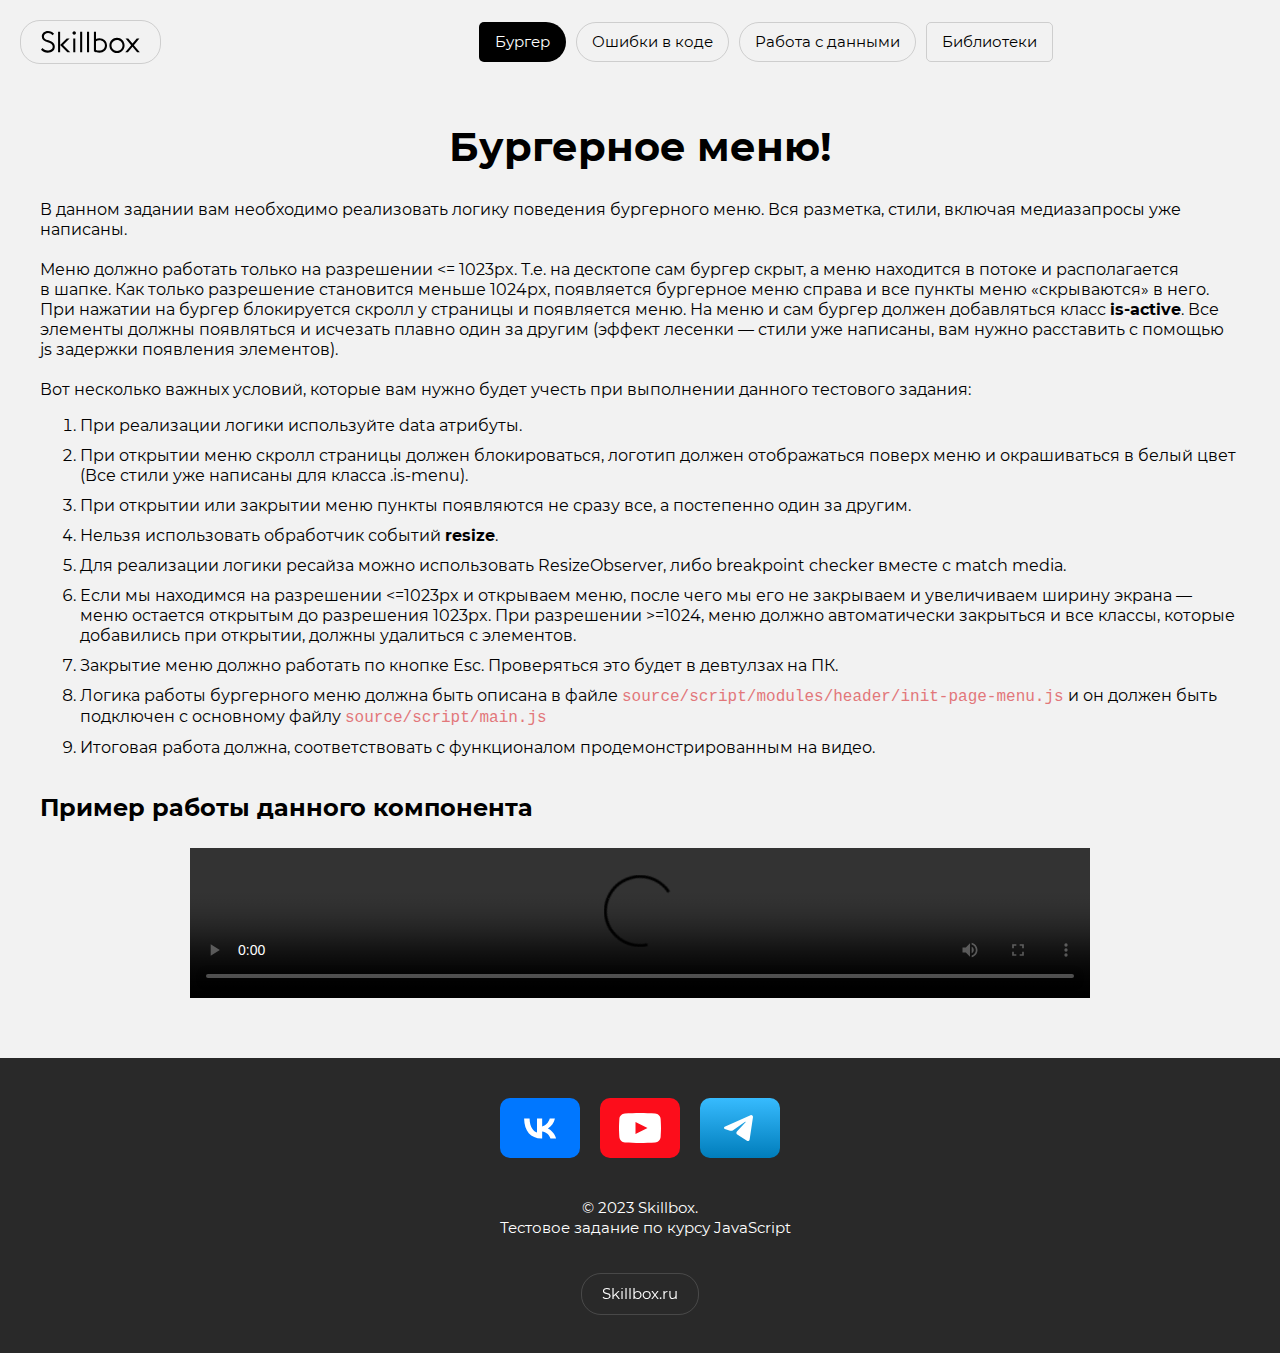
==== burger.html @ a6f4af72 "add" ====
<!doctype html>
<html lang="ru">
<head>
  <meta charset="UTF-8">
  <meta name="viewport"
        content="width=device-width, user-scalable=no, initial-scale=1.0, maximum-scale=1.0, minimum-scale=1.0">
  <meta http-equiv="X-UA-Compatible" content="ie=edge">
  <link rel="apple-touch-icon" sizes="180x180" href="/assets/apple-touch-icon-CLQ2KQKN.png" />
  <link rel="icon" type="image/png" sizes="32x32" href="/assets/favicon-32x32-XQFJK32F.png" />
  <link rel="icon" type="image/png" sizes="16x16" href="/assets/favicon-16x16-Bjxjph1Z.png" />
  <link rel="manifest" href="/assets/site-B9Ae890R.webmanifest" crossorigin="use-credentials" />
  <title>Skillbox - Тестовое задание по JavaScript</title>
  <script type="module" crossorigin src="/assets/main-OylJgavL.js"></script>
  <link rel="stylesheet" crossorigin href="/assets/main-CWY7431A.css">
</head>
<body>
<div class="wrapper">
  <header class="header">
    <div class="container">
      <div class="header__content">
        <a class="header__logo link" href="index.html" aria-label="Переход на главную"
           data-header-logo="data-header-logo">
          <svg width="99" height="22" viewBox="0 0 99 22" fill="none" xmlns="http://www.w3.org/2000/svg">
            <path fill-rule="evenodd" clip-rule="evenodd"
                  d="M13.7959 15.6815C13.7959 19.1368 11.0442 21.6426 6.67334 21.6426C4.1389 21.5724 1.73709 20.4944 0 18.6476L1.46179 17.0309C2.82998 18.3336 4.43982 19.5997 6.64441 19.5997C9.0932 19.5997 11.7334 18.2264 11.7334 15.7606C11.7334 13.7126 10.1057 12.3767 6.68525 11.3233C2.78744 10.1321 0.807471 8.51546 0.807471 5.47617C0.807471 2.46836 3.35326 0 6.9805 0C9.68966 0 11.3846 1.15462 13.0344 2.63003L11.5973 4.2254C10.1508 2.94399 8.77242 2.07526 7.0809 2.07526C4.98267 2.07526 2.91166 3.42814 2.91166 5.37577C2.91166 7.14046 3.92589 8.26446 7.50633 9.36037C10.7856 10.3703 13.7959 11.9351 13.7959 15.6806V15.6815ZM31.488 1.99285C31.488 2.94049 32.256 3.70871 33.2034 3.70871C33.6584 3.70893 34.0948 3.52823 34.4165 3.20639C34.7383 2.88456 34.9189 2.44799 34.9187 1.99285C34.9187 1.04521 34.1507 0.276995 33.2034 0.276995C32.256 0.276995 31.488 1.04521 31.488 1.99285ZM48.0876 0.628674H46.0199V21.3037H48.0876V0.628674ZM52.9131 20.6155C52.9131 20.6155 54.186 21.6493 58.4267 21.6493L58.4241 21.6485C62.6104 21.6485 66.0079 18.587 66.0079 14.4042C66.0079 10.2213 62.6129 7.17183 58.4267 7.17183C57.2392 7.14003 56.0603 7.38105 54.9807 7.87634V0.628674H52.9131V20.6155ZM68.4219 14.4223C68.4216 18.607 71.8138 21.9996 75.9988 22.0001C80.184 22.0001 83.577 18.6078 83.5774 14.4229C83.5774 10.2382 80.1849 6.84586 75.9999 6.8457C71.815 6.84555 68.4222 10.2377 68.4219 14.4223ZM96.115 21.3101H98.8139L92.8468 14.2028L98.4115 7.53711H95.7279L91.5016 12.5998L87.2541 7.53711H84.5552L90.1598 14.2121L84.2344 21.3101H86.9172L91.5042 15.8152L96.115 21.3101ZM76.0118 8.89146C73.7799 8.89112 71.7675 10.2354 70.9133 12.2973C70.059 14.3593 70.531 16.7328 72.1092 18.311C73.6874 19.8892 76.061 20.3613 78.1229 19.507C80.1849 18.6527 81.5292 16.6404 81.5288 14.4085C81.5283 11.3617 79.0586 8.89193 76.0118 8.89146ZM58.4264 9.24374C57.1917 9.2611 55.9908 9.65017 54.9804 10.3602V18.8937C56.0513 19.4142 57.2378 19.6515 58.4264 19.583C61.4708 19.583 63.94 17.4556 63.94 14.4134C63.94 11.3712 61.4683 9.24289 58.4239 9.24289L58.4264 9.24374ZM39.1289 0.628906H41.1965V21.3039H39.1289V0.628906ZM26.3769 21.3055L19.1445 14.0731L25.6919 7.52148H28.6155L22.0681 14.0731L29.3005 21.3055H26.3769ZM17.0704 0.628674V21.3037H19.138V0.628674H17.0704ZM32.2422 21.3055H34.3098V7.52148H32.2422V21.3055Z"
                  fill="currentColor"/>
          </svg>
        </a>
        <button class="header__sandwich sandwich" type="button" aria-label="Переключатель отображения меню"
                aria-pressed="false" data-sandwich="data-sandwich">
          <span class="sandwich__menu"></span>
        </button>
        <nav class="main-nav" data-main-nav="nav">
          <ul class="main-nav__list">
            <li class="main-nav__item" data-nav-item="item">
              <span class="main-nav__link link link--radius-right is-active">Бургер</span>
            </li>
            <li class="main-nav__item" data-nav-item="item">
              <a class="main-nav__link link" href="review.html">Ошибки в коде</a>
            </li>
            <li class="main-nav__item" data-nav-item="item">
              <a class="main-nav__link link" href="data.html">Работа с данными</a>
            </li>
            <li class="main-nav__item" data-nav-item="item">
              <a class="main-nav__link link link--radius-small" href="library.html">Библиотеки</a>
            </li>
          </ul>
        </nav>
      </div>
    </div>
  </header>
  <main>
    <section class="page-content">
      <div class="container">
        <h1 class="page-content__title">Бургерное меню!</h1>
        <div class="page-content__text-block">
          <p>В&nbsp;данном задании вам необходимо реализовать логику поведения бургерного меню. Вся разметка,&nbsp;стили, включая медиазапросы уже написаны.</p>
          <p>Меню должно работать только на&nbsp;разрешении &lt;= 1023px. Т.е.&nbsp;на&nbsp;десктопе сам бургер скрыт, а&nbsp;меню находится в&nbsp;потоке и&nbsp;располагается в&nbsp;шапке. Как только разрешение становится меньше 1024px, появляется бургерное меню справа и&nbsp;все пункты меню &laquo;скрываются&raquo; в&nbsp;него. При нажатии на&nbsp;бургер блокируется скролл у&nbsp;страницы и&nbsp;появляется меню. На&nbsp;меню и&nbsp;сам бургер должен добавляться класс <b>is-active</b>. Все элементы должны появляться и исчезать плавно один за&nbsp;другим (эффект лесенки&nbsp;&mdash; стили уже написаны, вам нужно расставить с&nbsp;помощью js&nbsp;задержки появления элементов).
          </p>
          <!-- <p>При закрытии бургерного меню необходимо разблокировать прокрутку страницы и плавно скрыть меню вместе со всеми пунктами. Для этого удаляем класс <b>"is-active"</b> как у бургера, так и у меню.</p> -->
          <!-- <p>Если мы&nbsp;находимся на&nbsp;разрешении &lt;=1023px и&nbsp;открываем меню, после чего мы&nbsp;его не&nbsp;закрываем и&nbsp;увеличиваем ширину экрана&nbsp;&mdash; меню остается открытым до&nbsp;разрешения 1023px. При разрешении &gt;=1024, меню должно автоматически закрыться и&nbsp;все классы, которые добавились при открытии, должны удалиться с&nbsp;элементов.</p> -->
          <!-- <p>Не смотря на то что меню работает только на мобильной версии, но вам все равно нужно реализовать закрытие его по кнопке Esc. Проверяться это будет в девтулзах на ПК.</p> -->
          <p>Вот несколько важных условий, которые вам нужно будет учесть при выполнении данного тестового задания:</p>
          <ol>
            <li>При реализации логики используйте data атрибуты.</li>
            <li>При открытии меню скролл страницы должен блокироваться, логотип должен отображаться поверх меню и окрашиваться в белый цвет (Все стили уже написаны для класса .is-menu).</li>
            <li>При открытии или закрытии меню пункты появляются не сразу все, а постепенно один за другим.</li> 
            <li>Нельзя использовать обработчик событий <b>resize</b>.</li>
            <li>Для реализации логики ресайза можно использовать ResizeObserver, либо breakpoint checker вместе с match media.</li>
            <li>Если мы&nbsp;находимся на&nbsp;разрешении &lt;=1023px и&nbsp;открываем меню, после чего мы&nbsp;его не&nbsp;закрываем и&nbsp;увеличиваем ширину экрана&nbsp;&mdash; меню остается открытым до&nbsp;разрешения 1023px. При разрешении &gt;=1024, меню должно автоматически закрыться и&nbsp;все классы, которые добавились при открытии, должны удалиться с&nbsp;элементов.</li>
            <li>Закрытие меню должно работать по кнопке Esc. Проверяться это будет в девтулзах на ПК.</li>
            <li>Логика работы бургерного меню должна быть описана в файле <code>source/script/modules/header/init-page-menu.js</code> и он должен быть подключен с основному файлу <code>source/script/main.js</code></li>
            <li>Итоговая работа должна, соответствовать с функционалом продемонстрированным на видео.</li>
          </ol>
          <h2>Пример работы данного компонента</h2>
          <video src="/assets/video-burger-C1At4PEX.mp4" controls></video>
        </div>
      </div>
    </section>
  </main>
  <footer class="footer">
    <div class="container">
      <ul class="social">
        <li class="social__item">
          <a class="social__link" href="https://vk.com/skillbox_education">
            <svg width="48" height="48" viewBox="0 0 48 48" fill="none" xmlns="http://www.w3.org/2000/svg">
              <path d="M25.5401 34.5796C14.6001 34.5796 8.3601 27.0796 8.1001 14.5996H13.5801C13.7601 23.7596 17.8001 27.6396 21.0001 28.4396V14.5996H26.1601V22.4996C29.3201 22.1596 32.6401 18.5596 33.7601 14.5996H38.9201C38.4981 16.6534 37.6568 18.598 36.4489 20.3118C35.241 22.0255 33.6924 23.4716 31.9001 24.5596C33.9007 25.5537 35.6678 26.9608 37.0848 28.688C38.5017 30.4152 39.5362 32.4232 40.1201 34.5796H34.4401C33.916 32.7066 32.8507 31.03 31.3777 29.7599C29.9048 28.4898 28.0898 27.6826 26.1601 27.4396V34.5796H25.5401Z"
                    fill="white"/>
            </svg>
          </a>
        </li>
        <li class="social__item">
          <a class="social__link social__link--youtube" href="https://www.youtube.com/channel/UC2FJq-Rr7v4SlKAoM7x0ZhA">
            <svg width="48" height="48" viewBox="0 0 48 48" fill="none" xmlns="http://www.w3.org/2000/svg">
              <path fill-rule="evenodd" clip-rule="evenodd"
                    d="M8.9167 9.47017C5.94592 9.61735 3.55956 11.9435 3.36676 14.9117C3.18205 17.7554 3 21.2545 3 24C3 26.7455 3.18205 30.2446 3.36676 33.0883C3.55956 36.0565 5.94592 38.3827 8.9167 38.5298C13.2186 38.743 19.3672 39 24 39C28.6328 39 34.7814 38.743 39.0833 38.5298C42.0541 38.3827 44.4404 36.0565 44.6332 33.0883C44.818 30.2446 45 26.7455 45 24C45 21.2545 44.818 17.7554 44.6332 14.9117C44.4404 11.9435 42.0541 9.61735 39.0833 9.47017C34.7814 9.25704 28.6328 9 24 9C19.3672 9 13.2186 9.25704 8.9167 9.47017ZM31.5 24L19.5 30V18L31.5 24Z"
                    fill="white"/>
            </svg>
          </a>
        </li>
        <li class="social__item">
          <a class="social__link social__link--telegram" href="tg://resolve?domain=skillboxru">
            <svg width="48" height="48" viewBox="0 0 48 48" fill="none" xmlns="http://www.w3.org/2000/svg">
              <path d="M36.9757 13.2449C37.2016 11.749 35.8135 10.5683 34.5155 11.1523L8.66123 22.7833C7.73035 23.2021 7.79844 24.6468 8.76391 24.9618L14.0957 26.7015C15.1133 27.0336 16.2152 26.8619 17.1038 26.2329L29.1246 17.7234C29.4871 17.4668 29.8822 17.9949 29.5725 18.322L20.9197 27.4629C20.0803 28.3496 20.2469 29.8521 21.2566 30.5009L30.9444 36.7257C32.0309 37.4239 33.4288 36.7225 33.632 35.3771L36.9757 13.2449Z"
                    fill="white"/>
            </svg>
          </a>
        </li>
      </ul>
      <p class="footer__copyright">© 2023 Skillbox. Тестовое&nbsp;задание&nbsp;по&nbsp;курсу&nbsp;JavaScript</p>
      <a class="footer__link" target="_blank" href="https://skillbox.ru">Skillbox.ru</a>
    </div>
  </footer>
</div>
</body>
</html>
---- assets/main-CWY7431A.css ----
code[class*=language-],pre[class*=language-]{background:0 0;color:#ccc;font-family:Consolas,Monaco,Andale Mono,Ubuntu Mono,monospace;font-size:20px;-moz-hyphens:none;-ms-hyphens:none;-webkit-hyphens:none;hyphens:none;line-height:1.5;-moz-tab-size:4;-o-tab-size:4;tab-size:4;text-align:left;white-space:pre;word-break:normal;word-spacing:normal;word-wrap:normal}pre[class*=language-]{margin:40px auto;overflow:auto;padding:1em}pre{display:flex;width:100%}:not(pre)>code[class*=language-],pre[class*=language-]{background:#2d2d2d}:not(pre)>code[class*=language-]{border-radius:.3em;padding:.1em;white-space:normal}.token.block-comment,.token.cdata,.token.comment,.token.doctype,.token.prolog{color:#999}.token.punctuation{color:#ccc}.token.attr-name,.token.deleted,.token.namespace,.token.tag{color:#e2777a}.token.function-name{color:#6196cc}.token.boolean,.token.function,.token.number{color:#f08d49}.token.class-name,.token.constant,.token.property,.token.symbol{color:#f8c555}.token.atrule,.token.builtin,.token.important,.token.keyword,.token.selector{color:#cc99cd}.token.attr-value,.token.char,.token.regex,.token.string,.token.variable{color:#7ec699}.token.entity,.token.operator,.token.url{color:#67cdcc}.token.bold,.token.important{font-weight:700}.token.italic{font-style:italic}.token.entity{cursor:help}.token.inserted{color:green}pre[class*=language-].line-numbers{counter-reset:linenumber;padding-left:3.8em;position:relative}pre[class*=language-].line-numbers>code{position:relative;white-space:inherit}.line-numbers .line-numbers-rows{border-right:1px solid #999;font-size:100%;left:-3.8em;letter-spacing:-1px;pointer-events:none;position:absolute;top:0;-moz-user-select:none;-ms-user-select:none;-webkit-user-select:none;user-select:none;width:3em}.line-numbers-rows>span{counter-increment:linenumber;display:block}.line-numbers-rows>span:before{color:#999;content:counter(linenumber);display:block;padding-right:.8em;text-align:right}@font-face{font-family:Montserrat;src:url(/assets/montserrat-regular-CoHeiDok.woff2) format("woff2"),url(/assets/montserrat-regular-CAIlaRU4.woff) format("woff");font-weight:400;font-style:normal;font-display:swap}@font-face{font-family:Montserrat;src:url(/assets/montserrat-bold--KnpE353.woff2) format("woff2"),url(/assets/montserrat-bold-CD1a36A8.woff) format("woff");font-weight:700;font-style:normal;font-display:swap}*,*:before,*:after{box-sizing:border-box}html,body{margin:0;padding:0;min-height:100vh}html{font-style:normal;font-weight:400;font-size:16px;line-height:24px;font-family:Montserrat,Arial,sans-serif;color:#000;-webkit-font-smoothing:antialiased;-moz-osx-font-smoothing:grayscale;text-rendering:optimizeLegibility}body{width:100%;height:100%;background-color:#f2f2f2}a{color:#000;text-decoration:none}img,video{display:block;max-width:100%;height:auto}button,[type=button],[type=reset],[type=submit]{-webkit-appearance:none;-moz-appearance:none;appearance:none}.wrapper{position:relative;display:flex;flex-direction:column;min-height:100vh;min-height:calc(100 * var(--vh, 1vh))}.wrapper .header,.wrapper .footer{flex-shrink:0}.wrapper main{flex-grow:1}.visually-hidden{position:absolute;width:1px;height:1px;margin:-1px;padding:0;overflow:hidden;white-space:nowrap;border:0;clip:rect(0 0 0 0);clip-path:inset(100%)}.scroll-lock-ios{position:fixed;overflow:hidden}.scroll-lock{overflow:hidden}.no-scrollbar{-ms-overflow-style:none;scrollbar-width:none}.no-scrollbar::-webkit-scrollbar{display:none}.no-transition{transition:none!important}.js-focus-visible :focus:not(.focus-visible){outline:none}.container{width:100%;max-width:1440px;margin:0 auto;padding:0 40px}@media (max-width: 1023px){.container{padding:0 24px}}@media (max-width: 767px){.container{padding:0 16px}}.link{border:1px solid rgba(0,0,0,.15);border-radius:20px;font-size:15px;line-height:20px;padding:9px 15px;transition:all .3s ease}.link--radius-right{border-radius:5px 20px 20px 5px}.link--radius-small{border-radius:5px}@media (hover: hover){.link[href]:hover{background-color:#000;color:#fff}}.link.is-active{background-color:#000;color:#fff}.link--underline{position:relative}.link--underline:before{position:absolute;left:0;bottom:-5px;width:100%;height:3px;content:"";background-color:#00000026;transition:opacity .3s ease}@media (max-width: 767px){.link--underline:before{bottom:-5px;height:2px}}@media (hover: hover),screen and (min-width: 0�){.link--underline[href]:hover:before{opacity:0}}.link--no-border{border:none}.link--big{padding:0;font-size:60px;line-height:65px}@media (max-width: 767px){.link--big{font-size:40px;line-height:45px}}.header{padding:20px 0}.header .container{padding:0 20px}.header__content{align-items:center;display:flex;justify-content:space-between}.header__logo{font-weight:600;flex-shrink:0;line-height:20px;display:flex;padding:10px 20px}.header__logo.is-menu{border:1px solid rgba(255,255,255,.15);color:#fff;z-index:25}.main-nav{flex-grow:1;margin:0 0 0 25.65%}@media (max-width: 1023px){.main-nav{background-color:#000;bottom:0;display:flex;flex-direction:column;left:0;opacity:0;margin:0;padding:100px 20px 20px;position:fixed;pointer-events:none;top:0;transition:all .3s ease;right:0;visibility:hidden;z-index:20}}.main-nav.is-active{opacity:1;pointer-events:all;visibility:visible}.main-nav .main-nav__item.is-active{opacity:1;transform:translate(0)}.main-nav__list{display:flex;list-style:none;margin:0;padding:0}@media (max-width: 1023px){.main-nav__list{flex-direction:column;height:100%;overflow-y:auto;padding:80px 0 0}}.main-nav__item{margin:0 10px 0 0}@media (max-width: 1023px){.main-nav__item{margin:0;opacity:0;transition:transform ease-out .15s,opacity ease-out .15s;transform:translate(-15px)}}@media (max-width: 1023px){.main-nav__item:not(:last-child){margin:0 0 26px}}.main-nav__link{color:#000;display:flex}@media (max-width: 1023px){.main-nav__link{color:#fff;font-size:30px;line-height:36px;padding:0}}.sandwich{align-items:center;background-color:transparent;display:none;padding:0;position:relative;z-index:25}@media (max-width: 1023px){.sandwich{border:1px solid rgba(0,0,0,.15);border-radius:5px;display:flex;height:40px;position:relative;transition:all .3s ease;width:40px}}.sandwich.is-active{border:1px solid rgba(255,255,255,.15)}.sandwich.is-active .sandwich__menu{background-color:#0000}.sandwich.is-active .sandwich__menu:after{background-color:#fff;top:0;transform:rotate(45deg);transition:background-color .3s,top .3s cubic-bezier(.23,1,.32,1),transform .3s .3s cubic-bezier(.23,1,.32,1)}.sandwich.is-active .sandwich__menu:before{background-color:#fff;bottom:0;transform:rotate(-45deg);transition:background-color .3s,bottom .3s cubic-bezier(.23,1,.32,1),transform .3s .3s cubic-bezier(.23,1,.32,1)}.sandwich__menu{background-color:#000;height:2px;left:50%;position:absolute;transform:translate(-50%,-50%);transition:all 0s .3s;top:50%;width:18px}.sandwich__menu:before{background-color:#000;bottom:5px;content:"";height:2px;left:0;position:absolute;transition:background-color .3s,bottom .3s .3s cubic-bezier(.23,1,.32,1),transform .3s cubic-bezier(.23,1,.32,1);width:18px}.sandwich__menu:after{background-color:#000;content:"";position:absolute;left:0;top:5px;transition:background-color .3s,top .3s .3s cubic-bezier(.23,1,.32,1),transform .3s cubic-bezier(.23,1,.32,1);height:2px;width:18px}.footer{padding:40px 0;text-align:center;background-color:#292929}.footer__copyright{max-width:280px;margin:0 auto 35px;font-size:15px;line-height:20px;text-align:center;color:#fff}.footer__link{border:1px solid rgba(255,255,255,.15);border-radius:20px;color:#fff;display:inline-flex;font-size:15px;line-height:20px;padding:10px 20px;transition:all .3s ease;position:relative;z-index:5}.footer__link:after{content:"";border-radius:20px;background:radial-gradient(54.12% 61.85% at 97.49% 48.58%,#2c5bef 0,#0d30cc);height:100%;left:0;position:absolute;top:0;width:100%;transition:all .3s ease;transform:translateZ(0);z-index:-1;opacity:0}.footer__link svg{height:48px;position:relative;width:48px;z-index:3}@media (hover: hover){.footer__link:hover{color:#fff;border:1px solid rgba(255,255,255,0)}.footer__link:hover:after{opacity:1}}.social{display:flex;flex-wrap:wrap;justify-content:center;max-width:630px;margin:0 auto 20px;padding:0;list-style:none}.social__item{margin:0 10px 20px}.social__link{display:flex;justify-content:center;align-items:center;width:80px;height:60px;position:relative;background:#07f;border-radius:10px;cursor:pointer;transition:all .3s ease;transform:translateZ(0)}.social__link:after{content:"";border-radius:10px;background:radial-gradient(54.12% 61.85% at 97.49% 48.58%,#2c5bef 0,#0d30cc);height:100%;left:0;position:absolute;top:0;width:100%;transition:all .3s ease;transform:translateZ(0);z-index:2;opacity:0}.social__link--youtube{background:#fc0d1b}.social__link--telegram{background:linear-gradient(180deg,#37bbfe,#007dbb)}.social__link svg{height:48px;position:relative;width:48px;z-index:3}@media (hover: hover){.social__link:hover:after{opacity:1}}.page-content{padding:40px 0}.page-content__title{font-size:40px;line-height:46px;margin:0 0 30px;text-align:center}.page-content__task{padding:1px 50px;position:relative}.page-content__task:not(:last-child){margin:0 0 30px}.page-content__task:before{content:"";position:absolute;width:5px;height:100%;left:0;top:0;background-color:#3230e0;border-radius:10px 0 0 10px}.page-content__answer{border:1px solid #3230e0;min-height:100px;border-radius:20px;padding:15px}.page-content__text-block{font-size:16px;line-height:20px}.page-content__text-block h2{margin:40px 0 30px}.page-content__text-block h3{margin:20px 0}.page-content__text-block p{margin:20px 0 15px}.page-content__text-block a{color:#2c39f2;text-decoration:underline;text-decoration-skip-ink:none;text-decoration-thickness:1px;text-underline-offset:2px}.page-content__text-block code{color:#e2777a}.page-content__text-block li:not(:last-child){margin:0 0 10px}.page-content__text-block li h2{font-size:16px;line-height:20px;font-weight:700;margin:20px 0 15px}.page-content__text-block video{display:flex;height:auto;margin:20px auto;max-width:900px;width:100%}.products{margin:0 0 100px}.products__content{background-color:#292929;border-radius:20px;padding:40px 30px;display:flex;flex-direction:column;overflow:hidden}.products__title{max-width:500px;color:#fff;font-size:40px;line-height:42px;margin:0 auto 30px;text-align:center}.products__inner{min-width:0;position:relative;margin:0 0 40px}.products__list{margin:0;padding:0;list-style:none;display:flex}@media (max-width: 767px){.products__list{display:grid;grid-template-columns:1fr;gap:20px}}.products__item{flex-shrink:0;width:100%;height:100%;position:relative;transition-property:transform;display:block}.products__nav-button{position:absolute;top:50%;left:-10px;transform:translateY(-50%);display:flex;height:48px;width:48px;align-items:center;justify-content:center;background-color:#fff;border:none;padding:0;border-radius:50%;cursor:pointer;transition:background-color .3s ease-in-out}@media (max-width: 767px){.products__nav-button{display:none}}.products__nav-button:hover{color:#fff;background-color:#000}.products__nav-button svg{height:24px;width:24px;transition:color .3s ease-in-out;pointer-events:none}.products__nav-button--prev{transform:translateY(-50%) rotate(90deg)}.products__nav-button--next{transform:translateY(-50%) rotate(-90deg);left:unset;right:-10px}.products__link{margin:0 auto;font-size:18px;padding:20px 40px;font-weight:700;background-color:#fff;border-radius:12px;color:#292929;transition:opacity .3s ease-out}.products__link:hover{opacity:.7}.product-card{border-radius:20px;padding:20px;color:#000;display:flex;position:relative;flex-direction:column;min-height:190px;isolation:isolate}.product-card:hover:before{transform:scale(1.015)}.product-card:before{content:"";position:absolute;top:0;left:0;height:100%;width:100%;z-index:-1;border-radius:inherit;transition:transform .3s ease-out}.product-card--light-blue:before{background-color:#77cbfa}.product-card--light-purple:before{background-color:#a3a3ff}.product-card--dark-yellow:before{background-color:#f5bf6a}.product-card--white:before{background-color:#f2f4f4}.product-card--light-green:before{background-color:#caf4ea}.product-card--lightest-blue:before{background-color:#d2f0f9}.product-card--light-grey:before{background-color:#c9c9d4}.product-card--orange:before{background-color:#ff8c52}.product-card--green:before{background-color:#d0fa9b}.product-card--snow-white:before{background-color:#f9efe6}.product-card--snow-blue:before{background-color:#d2effc}.product-card--winter-blue:before{background-color:#b3d6ff}.product-card--light-dark-green:before{background-color:#79d8a6}.product-card--light-yellow:before{background-color:#ffd56a}.product-card--light-purple:before{background-color:#c6b9ff}.product-card--light-pink:before{background-color:#ffe6dc}.product-card--light-gray:before{background-color:#e1e1e1}.product-card__title{font-size:20px;line-height:24px;margin:0}@media (max-width: 767px){.product-card__title{font-size:16px;line-height:20px}}.product-card__inner{display:grid;grid-template-columns:1fr auto;grid-template-rows:min-content 1fr;gap:20px}.product-card__box{display:flex;align-items:center;gap:10px}@media (max-width: 767px){.product-card__box{flex-direction:column;align-items:flex-start}}.product-card__label{font-size:12px;line-height:16px}.product-card__hit{padding:5px 10px;background-color:#fff705;border-radius:20px;font-size:12px;line-height:16px;display:flex;align-items:center;gap:5px}.product-card__img{height:100px;width:100px;grid-column:2/-1;grid-row:1/3;object-fit:contain}@media (max-width: 767px){.product-card__img{width:65px;height:65px}}.product-card__date{margin:auto 0 0;font-size:12px;line-height:16px}.product-card__shadow-link:before{content:"";position:absolute;height:100%;width:100%;top:0;left:0}.courses__heading{background-color:#e6e6e6;border-radius:20px;padding:60px 0;margin:0 0 40px}@media (max-width: 767px){.courses__heading{padding:40px 0}}.courses__title{font-size:60px;line-height:60px;margin:0 0 50px}@media (max-width: 767px){.courses__title{font-size:40px;line-height:40px;margin:0 0 30px}}.courses__filter-list{display:flex;flex-wrap:wrap;padding:0;list-style:none;margin:0;gap:20px}@media (max-width: 767px){.courses__filter-list{gap:10px}}.courses__filter-link{padding:10px 15px;color:#000;border:1px solid #000000;border-radius:30px;display:flex;text-align:center;transition:background-color .3s ease-out,color .3s ease-out,border .3s ease-out,opacity .3s ease-out;cursor:pointer}@media (max-width: 767px){.courses__filter-link{padding:5px 10px;font-size:14px;line-height:16px}}.courses__filter-link:hover{background-color:#3d3bff;color:#fff;border:1px solid #3d3bff;opacity:.8}.courses__filter-link.is-active{background-color:#3d3bff;color:#fff;border:1px solid #3d3bff;cursor:default;pointer-events:none}.courses__filter-link.is-active:hover{opacity:1}.courses__list{display:grid;gap:20px;grid-template-columns:repeat(auto-fill,minmax(380px,1fr));padding:0;margin:0 0 40px;list-style:none}@media (max-width: 767px){.courses__list{grid-template-columns:1fr}}.courses__list.is-active{opacity:1;transition:opacity .3s ease-out,transform .3s ease-out;transform:translateZ(0)}@font-face{font-family:swiper-icons;src:url(data:application/font-woff;charset=utf-8;base64,\ [base64]//wADZ2x5ZgAAAywAAADMAAAD2MHtryVoZWFkAAABbAAAADAAAAA2E2+eoWhoZWEAAAGcAAAAHwAAACQC9gDzaG10eAAAAigAAAAZAAAArgJkABFsb2NhAAAC0AAAAFoAAABaFQAUGG1heHAAAAG8AAAAHwAAACAAcABAbmFtZQAAA/gAAAE5AAACXvFdBwlwb3N0AAAFNAAAAGIAAACE5s74hXjaY2BkYGAAYpf5Hu/j+W2+MnAzMYDAzaX6QjD6/4//Bxj5GA8AuRwMYGkAPywL13jaY2BkYGA88P8Agx4j+/8fQDYfA1AEBWgDAIB2BOoAeNpjYGRgYNBh4GdgYgABEMnIABJzYNADCQAACWgAsQB42mNgYfzCOIGBlYGB0YcxjYGBwR1Kf2WQZGhhYGBiYGVmgAFGBiQQkOaawtDAoMBQxXjg/wEGPcYDDA4wNUA2CCgwsAAAO4EL6gAAeNpj2M0gyAACqxgGNWBkZ2D4/wMA+xkDdgAAAHjaY2BgYGaAYBkGRgYQiAHyGMF8FgYHIM3DwMHABGQrMOgyWDLEM1T9/w8UBfEMgLzE////P/5//f/V/xv+r4eaAAeMbAxwIUYmIMHEgKYAYjUcsDAwsLKxc3BycfPw8jEQA/[base64]/uznmfPFBNODM2K7MTQ45YEAZqGP81AmGGcF3iPqOop0r1SPTaTbVkfUe4HXj97wYE+yNwWYxwWu4v1ugWHgo3S1XdZEVqWM7ET0cfnLGxWfkgR42o2PvWrDMBSFj/IHLaF0zKjRgdiVMwScNRAoWUoH78Y2icB/yIY09An6AH2Bdu/UB+yxopYshQiEvnvu0dURgDt8QeC8PDw7Fpji3fEA4z/PEJ6YOB5hKh4dj3EvXhxPqH/SKUY3rJ7srZ4FZnh1PMAtPhwP6fl2PMJMPDgeQ4rY8YT6Gzao0eAEA409DuggmTnFnOcSCiEiLMgxCiTI6Cq5DZUd3Qmp10vO0LaLTd2cjN4fOumlc7lUYbSQcZFkutRG7g6JKZKy0RmdLY680CDnEJ+UMkpFFe1RN7nxdVpXrC4aTtnaurOnYercZg2YVmLN/d/gczfEimrE/fs/bOuq29Zmn8tloORaXgZgGa78yO9/cnXm2BpaGvq25Dv9S4E9+5SIc9PqupJKhYFSSl47+Qcr1mYNAAAAeNptw0cKwkAAAMDZJA8Q7OUJvkLsPfZ6zFVERPy8qHh2YER+3i/BP83vIBLLySsoKimrqKqpa2hp6+jq6RsYGhmbmJqZSy0sraxtbO3sHRydnEMU4uR6yx7JJXveP7WrDycAAAAAAAH//wACeNpjYGRgYOABYhkgZgJCZgZNBkYGLQZtIJsFLMYAAAw3ALgAeNolizEKgDAQBCchRbC2sFER0YD6qVQiBCv/H9ezGI6Z5XBAw8CBK/m5iQQVauVbXLnOrMZv2oLdKFa8Pjuru2hJzGabmOSLzNMzvutpB3N42mNgZGBg4GKQYzBhYMxJLMlj4GBgAYow/P/PAJJhLM6sSoWKfWCAAwDAjgbRAAB42mNgYGBkAIIbCZo5IPrmUn0hGA0AO8EFTQAA);font-weight:400;font-style:normal}:root{--swiper-theme-color: #007aff}:host{position:relative;display:block;margin-left:auto;margin-right:auto;z-index:1}.swiper{margin-left:auto;margin-right:auto;position:relative;overflow:hidden;list-style:none;padding:0;z-index:1;display:block}.swiper-vertical>.swiper-wrapper{flex-direction:column}.swiper-wrapper{position:relative;width:100%;height:100%;z-index:1;display:flex;transition-property:transform;transition-timing-function:var(--swiper-wrapper-transition-timing-function, initial);box-sizing:content-box}.swiper-android .swiper-slide,.swiper-ios .swiper-slide,.swiper-wrapper{transform:translateZ(0)}.swiper-horizontal{touch-action:pan-y}.swiper-vertical{touch-action:pan-x}.swiper-slide{flex-shrink:0;width:100%;height:100%;position:relative;transition-property:transform;display:block}.swiper-slide-invisible-blank{visibility:hidden}.swiper-autoheight,.swiper-autoheight .swiper-slide{height:auto}.swiper-autoheight .swiper-wrapper{align-items:flex-start;transition-property:transform,height}.swiper-backface-hidden .swiper-slide{transform:translateZ(0);-webkit-backface-visibility:hidden;backface-visibility:hidden}.swiper-3d.swiper-css-mode .swiper-wrapper{perspective:1200px}.swiper-3d .swiper-wrapper{transform-style:preserve-3d}.swiper-3d{perspective:1200px}.swiper-3d .swiper-slide,.swiper-3d .swiper-cube-shadow{transform-style:preserve-3d}.swiper-css-mode>.swiper-wrapper{overflow:auto;scrollbar-width:none;-ms-overflow-style:none}.swiper-css-mode>.swiper-wrapper::-webkit-scrollbar{display:none}.swiper-css-mode>.swiper-wrapper>.swiper-slide{scroll-snap-align:start start}.swiper-css-mode.swiper-horizontal>.swiper-wrapper{scroll-snap-type:x mandatory}.swiper-css-mode.swiper-vertical>.swiper-wrapper{scroll-snap-type:y mandatory}.swiper-css-mode.swiper-free-mode>.swiper-wrapper{scroll-snap-type:none}.swiper-css-mode.swiper-free-mode>.swiper-wrapper>.swiper-slide{scroll-snap-align:none}.swiper-css-mode.swiper-centered>.swiper-wrapper:before{content:"";flex-shrink:0;order:9999}.swiper-css-mode.swiper-centered>.swiper-wrapper>.swiper-slide{scroll-snap-align:center center;scroll-snap-stop:always}.swiper-css-mode.swiper-centered.swiper-horizontal>.swiper-wrapper>.swiper-slide:first-child{margin-inline-start:var(--swiper-centered-offset-before)}.swiper-css-mode.swiper-centered.swiper-horizontal>.swiper-wrapper:before{height:100%;min-height:1px;width:var(--swiper-centered-offset-after)}.swiper-css-mode.swiper-centered.swiper-vertical>.swiper-wrapper>.swiper-slide:first-child{margin-block-start:var(--swiper-centered-offset-before)}.swiper-css-mode.swiper-centered.swiper-vertical>.swiper-wrapper:before{width:100%;min-width:1px;height:var(--swiper-centered-offset-after)}.swiper-3d .swiper-slide-shadow,.swiper-3d .swiper-slide-shadow-left,.swiper-3d .swiper-slide-shadow-right,.swiper-3d .swiper-slide-shadow-top,.swiper-3d .swiper-slide-shadow-bottom{position:absolute;left:0;top:0;width:100%;height:100%;pointer-events:none;z-index:10}.swiper-3d .swiper-slide-shadow{background:#00000026}.swiper-3d .swiper-slide-shadow-left{background-image:linear-gradient(to left,#00000080,#0000)}.swiper-3d .swiper-slide-shadow-right{background-image:linear-gradient(to right,#00000080,#0000)}.swiper-3d .swiper-slide-shadow-top{background-image:linear-gradient(to top,#00000080,#0000)}.swiper-3d .swiper-slide-shadow-bottom{background-image:linear-gradient(to bottom,#00000080,#0000)}.swiper-lazy-preloader{width:42px;height:42px;position:absolute;left:50%;top:50%;margin-left:-21px;margin-top:-21px;z-index:10;transform-origin:50%;box-sizing:border-box;border:4px solid var(--swiper-preloader-color, var(--swiper-theme-color));border-radius:50%;border-top-color:transparent}.swiper:not(.swiper-watch-progress) .swiper-lazy-preloader,.swiper-watch-progress .swiper-slide-visible .swiper-lazy-preloader{animation:swiper-preloader-spin 1s infinite linear}.swiper-lazy-preloader-white{--swiper-preloader-color: #fff}.swiper-lazy-preloader-black{--swiper-preloader-color: #000}@keyframes swiper-preloader-spin{0%{transform:rotate(0)}to{transform:rotate(360deg)}}
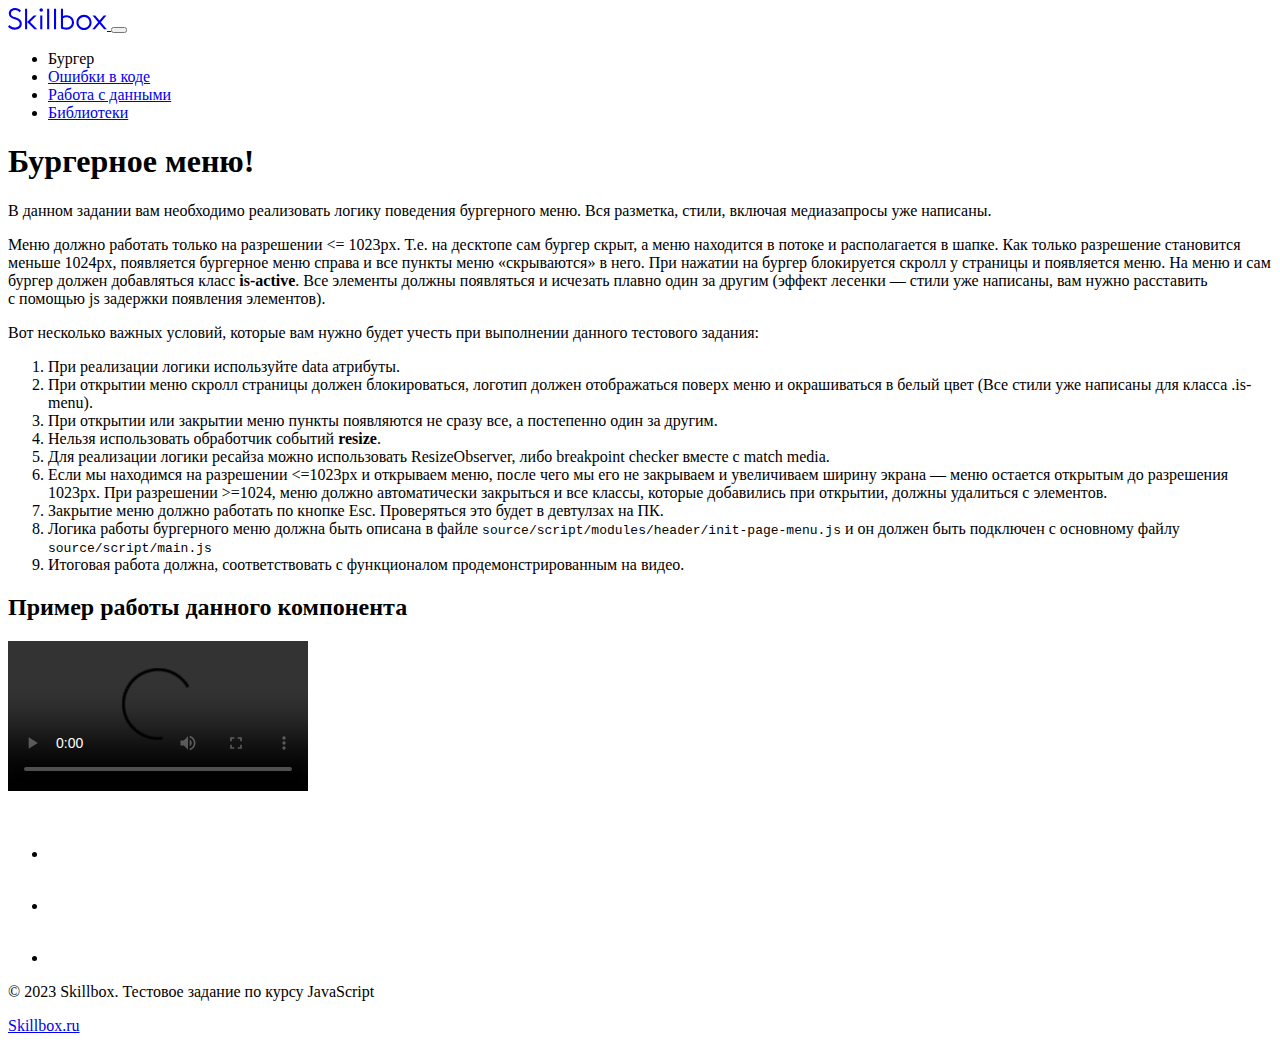
==== commit a9e3fb26: "change paths" ====
--- a/burger.html
+++ b/burger.html
@@ -5,13 +5,13 @@
   <meta name="viewport"
         content="width=device-width, user-scalable=no, initial-scale=1.0, maximum-scale=1.0, minimum-scale=1.0">
   <meta http-equiv="X-UA-Compatible" content="ie=edge">
-  <link rel="apple-touch-icon" sizes="180x180" href="/assets/apple-touch-icon-CLQ2KQKN.png" />
-  <link rel="icon" type="image/png" sizes="32x32" href="/assets/favicon-32x32-XQFJK32F.png" />
-  <link rel="icon" type="image/png" sizes="16x16" href="/assets/favicon-16x16-Bjxjph1Z.png" />
-  <link rel="manifest" href="/assets/site-B9Ae890R.webmanifest" crossorigin="use-credentials" />
+  <link rel="apple-touch-icon" sizes="180x180" href="/skillbox-test-production/assets/apple-touch-icon-CLQ2KQKN.png" />
+  <link rel="icon" type="image/png" sizes="32x32" href="/skillbox-test-production/assets/favicon-32x32-XQFJK32F.png" />
+  <link rel="icon" type="image/png" sizes="16x16" href="/skillbox-test-production/assets/favicon-16x16-Bjxjph1Z.png" />
+  <link rel="manifest" href="/skillbox-test-production/assets/site-B9Ae890R.webmanifest" crossorigin="use-credentials" />
   <title>Skillbox - Тестовое задание по JavaScript</title>
-  <script type="module" crossorigin src="/assets/main-OylJgavL.js"></script>
-  <link rel="stylesheet" crossorigin href="/assets/main-CWY7431A.css">
+  <script type="module" crossorigin src="/skillbox-test-production/assets/main-OylJgavL.js"></script>
+  <link rel="stylesheet" crossorigin href="/skillbox-test-production/assets/main-CWY7431A.css">
 </head>
 <body>
 <div class="wrapper">
@@ -73,7 +73,7 @@
             <li>Итоговая работа должна, соответствовать с функционалом продемонстрированным на видео.</li>
           </ol>
           <h2>Пример работы данного компонента</h2>
-          <video src="/assets/video-burger-C1At4PEX.mp4" controls></video>
+          <video src="/skillbox-test-production/assets/video-burger-C1At4PEX.mp4" controls></video>
         </div>
       </div>
     </section>
